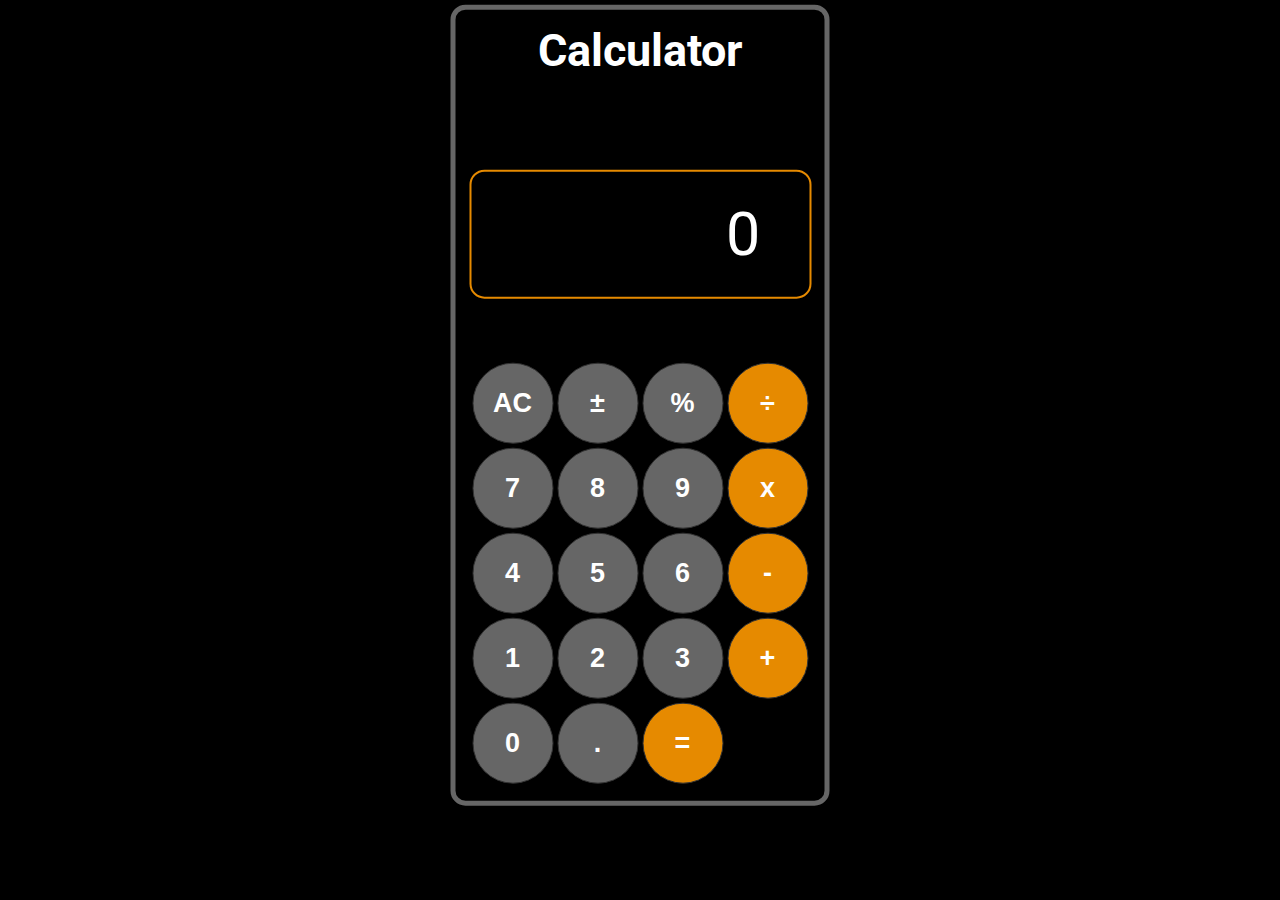
==== index.html @ ce07db21 "added css" ====
<!DOCTYPE html>

<html>
<head>
    <Title>Calculator</title>
    <link rel="stylesheet" type="text/css" href="assets/calc_style.css"/>
    <script language="JavaScript" src="code.js" type="text/javascript"></script>
    <link href="https://fonts.googleapis.com/css2?family=Roboto:wght@300&display=swap" rel="stylesheet">
    <link rel="icon" type="image/png" href="assets/favicon.png"/>
    <meta name="viewport" content="width=device-width, initial-scale=1">
</head>
<body>
    <div id="calculator">
        <h1>Calculator</h1>
        <p id="last_operation_history"></p>
        <p id="box" class="box">0</p>
        <table id="table">
            <tr>
                <td><button onclick="button_clear()">AC</button></td>
                <td><button onclick="plus_minus()">±</button></td>
                <td><button onclick="calculate_percentage()">%</button></td>
                <td><button class="operator" onclick="divison()">÷</button></td>
               <!-- /* <td><button id="backspace_btn" onclick="backspace_remove()"></button></td>*/ -->
            </tr>
            <tr>
              <td><button onclick="number_seven()">7</button></td>
              <td><button onclick="number_eight()">8</button></td>
              <td><button onclick="number_nine()">9</button></td>
                <td><button class="operator" onclick="multiplying()">x</button></td>
            </tr>
            <tr>
                <td><button onclick="number_four()">4</button></td>
                <td><button onclick="number_five()">5</button></td>
                <td><button onclick="number_six()">6</button></td>
                <td><button class="operator" onclick="minus()">-</button></td>
            </tr>
            <tr>
                <td><button onclick="number_one()">1</button></td>
                <td><button onclick="number_two()">2</button></td>
                <td><button onclick="number_three()">3</button></td>
                <td><button class="operator" onclick="plus()">+</button></td>
            </tr>
            <tr>
                <td><button onclick="number_zero()">0</button></td>
                <td><button onclick="dot()">.</button></td>
                <td><button class="operator" onclick="equal_sign()">=</button></td>
            </tr>
        </table>
    </div>    
</body>
</html>
---- assets/calc_style.css ----
body {
    font-size: 2.5vh;
    top: 15%;
    left: 40%;
    background-color: black;
    font-family: 'Roboto', sans-serif;
}

h1 {
    color: white;
    text-align: center;
    margin: 0;
}

#calculator {
    width: auto;
    height: auto;
    padding: 1.5vh;
    border: 5px solid #666666;
    border-radius: 15px;
    margin: 0;
    position: absolute;
    top: 45%;
    left: 50%;
    -ms-transform: translate(-50%, -50%);
    transform: translate(-50%, -50%);
}

.box {
    text-align:right;
    font-size: 6.8vh;
    height: 3vh;
    line-height: 3vh;
    padding: 0.8em;
    margin: 0.1;
    border: 2px solid #e68a00;
    color: white;
    border-radius: 15px;
    background-color: black;
}

#last_operation_history {
    height: 1.8vh;
    font-size: 1.8vh;
    text-align:right;
    padding-right: 1.5vh;
    color: rgb(177, 176, 176);
    background-color: black;
}

button {
    width:9vh;
    height: 9vh;
    font-weight:bold;
    font-size: 3vh;
    color: white;
    background-color: #666666;
    border-radius: 50%;
    border: 1px solid #333333;
}

#backspace_btn {
    background-image: url("../assets/back_remove.png");
    background-repeat: no-repeat;
    background-position: 50% 50%;
    background-size: 1.7em;
}

button:hover {
    background-color: #999999;
}

.operator {
    background-color: #e68a00;
}

.operator:hover {
    background-color: #ffd11a;
}

#equal_sign {
    width: 100%;
    border-radius: 15px;
}

.footer {
    position: fixed;
    left: 0;
    bottom: 0;
    width: 100%;
    background-color: #666666;
    text-align: center;
}

a:link {
    color:white;
    text-decoration: none;
}

a:hover {
    color: black;
}
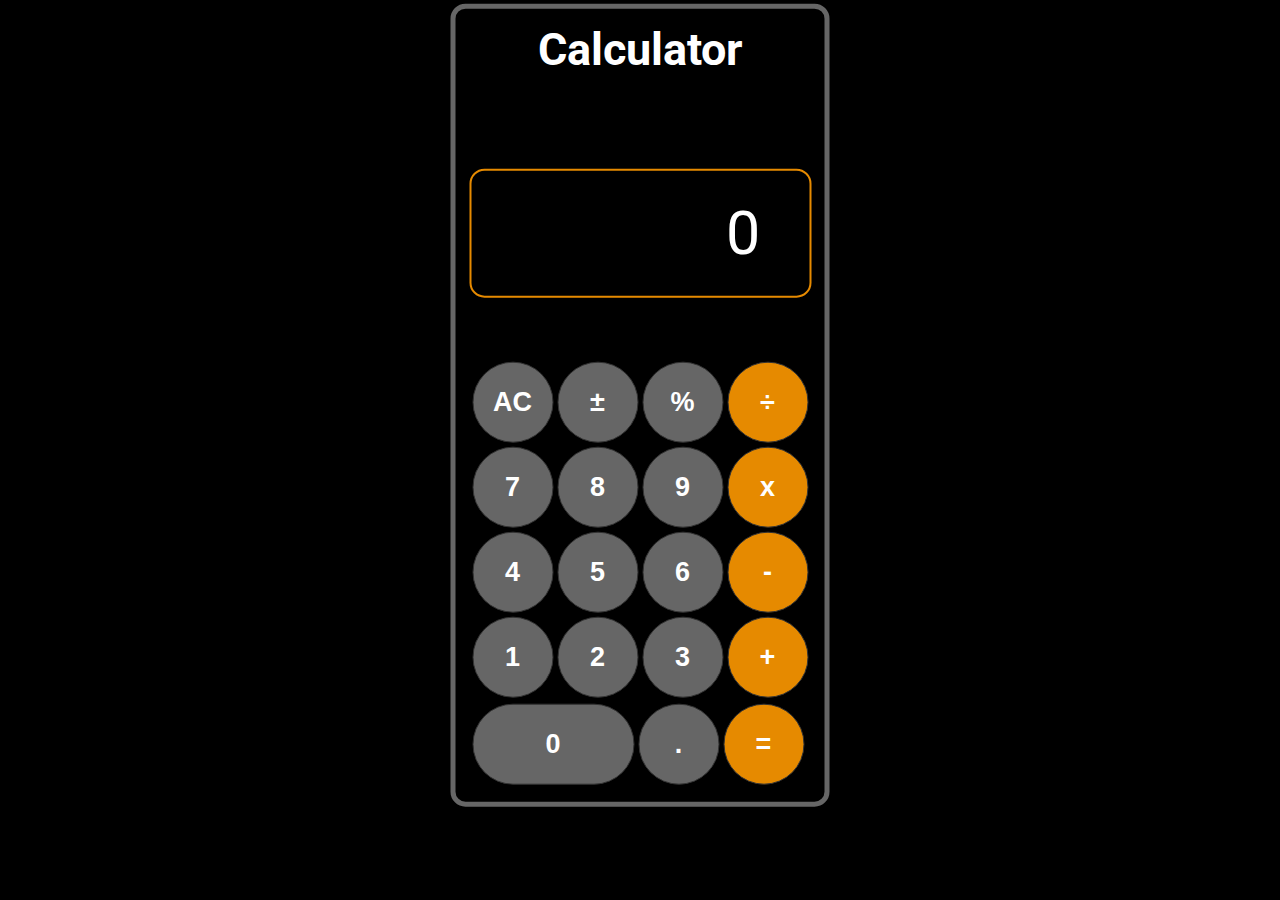
==== commit 5d17ba86: "add index.html" ====
--- a/index.html
+++ b/index.html
@@ -4,7 +4,7 @@
 <head>
     <Title>Calculator</title>
     <link rel="stylesheet" type="text/css" href="assets/calc_style.css"/>
-    <script language="JavaScript" src="code.js" type="text/javascript"></script>
+    <script language="JavaScript" src="src/index.js" type="text/javascript"></script>
     <link href="https://fonts.googleapis.com/css2?family=Roboto:wght@300&display=swap" rel="stylesheet">
     <link rel="icon" type="image/png" href="assets/favicon.png"/>
     <meta name="viewport" content="width=device-width, initial-scale=1">
@@ -16,34 +16,36 @@
         <p id="box" class="box">0</p>
         <table id="table">
             <tr>
-                <td><button onclick="button_clear()">AC</button></td>
-                <td><button onclick="plus_minus()">±</button></td>
-                <td><button onclick="calculate_percentage()">%</button></td>
-                <td><button class="operator" onclick="divison()">÷</button></td>
+                <td><button onclick="button_number(0)">AC</button></td>
+                <td><button onclick="button_operator('±')">±</button></td>
+                <td><button onclick="button_operator('%')">%</button></td>
+                <td><button class="operator" onclick="button_operator('÷')">÷</button></td>
                <!-- /* <td><button id="backspace_btn" onclick="backspace_remove()"></button></td>*/ -->
             </tr>
             <tr>
-              <td><button onclick="number_seven()">7</button></td>
-              <td><button onclick="number_eight()">8</button></td>
-              <td><button onclick="number_nine()">9</button></td>
-                <td><button class="operator" onclick="multiplying()">x</button></td>
+              <td><button onclick="button_number(7)">7</button></td>
+              <td><button onclick="button_number(8)">8</button></td>
+              <td><button onclick="button_number(9)">9</button></td>
+                <td><button class="operator" onclick="button_operator('x')">x</button></td>
             </tr>
             <tr>
-                <td><button onclick="number_four()">4</button></td>
-                <td><button onclick="number_five()">5</button></td>
-                <td><button onclick="number_six()">6</button></td>
-                <td><button class="operator" onclick="minus()">-</button></td>
+                <td><button onclick="button_number(4)">4</button></td>
+                <td><button onclick="button_number(5)">5</button></td>
+                <td><button onclick="button_number(6)">6</button></td>
+                <td><button class="operator" onclick="button_operator('-')">-</button></td>
             </tr>
             <tr>
-                <td><button onclick="number_one()">1</button></td>
-                <td><button onclick="number_two()">2</button></td>
-                <td><button onclick="number_three()">3</button></td>
-                <td><button class="operator" onclick="plus()">+</button></td>
+                <td><button onclick="button_number(1)">1</button></td>
+                <td><button onclick="button_number(2)">2</button></td>
+                <td><button onclick="button_number(3)">3</button></td>
+                <td><button class="operator" onclick="button_operator('+')">+</button></td>
             </tr>
+        </table>
+        <table>
             <tr>
-                <td><button onclick="number_zero()">0</button></td>
+                <td><button class="circular_button" onclick="button_number(0)">0</button></td>
                 <td><button onclick="dot()">.</button></td>
-                <td><button class="operator" onclick="equal_sign()">=</button></td>
+                <td><button class="operator" onclick="button_operator('=')">=</button></td>
             </tr>
         </table>
     </div>    
--- a/assets/calc_style.css
+++ b/assets/calc_style.css
@@ -59,6 +59,15 @@
     border: 1px solid #333333;
 }
 
+
+.circular_button {
+    width:18vh;
+    height: 9vh;
+    border-radius: 55px;
+
+}
+
+
 #backspace_btn {
     background-image: url("../assets/back_remove.png");
     background-repeat: no-repeat;
